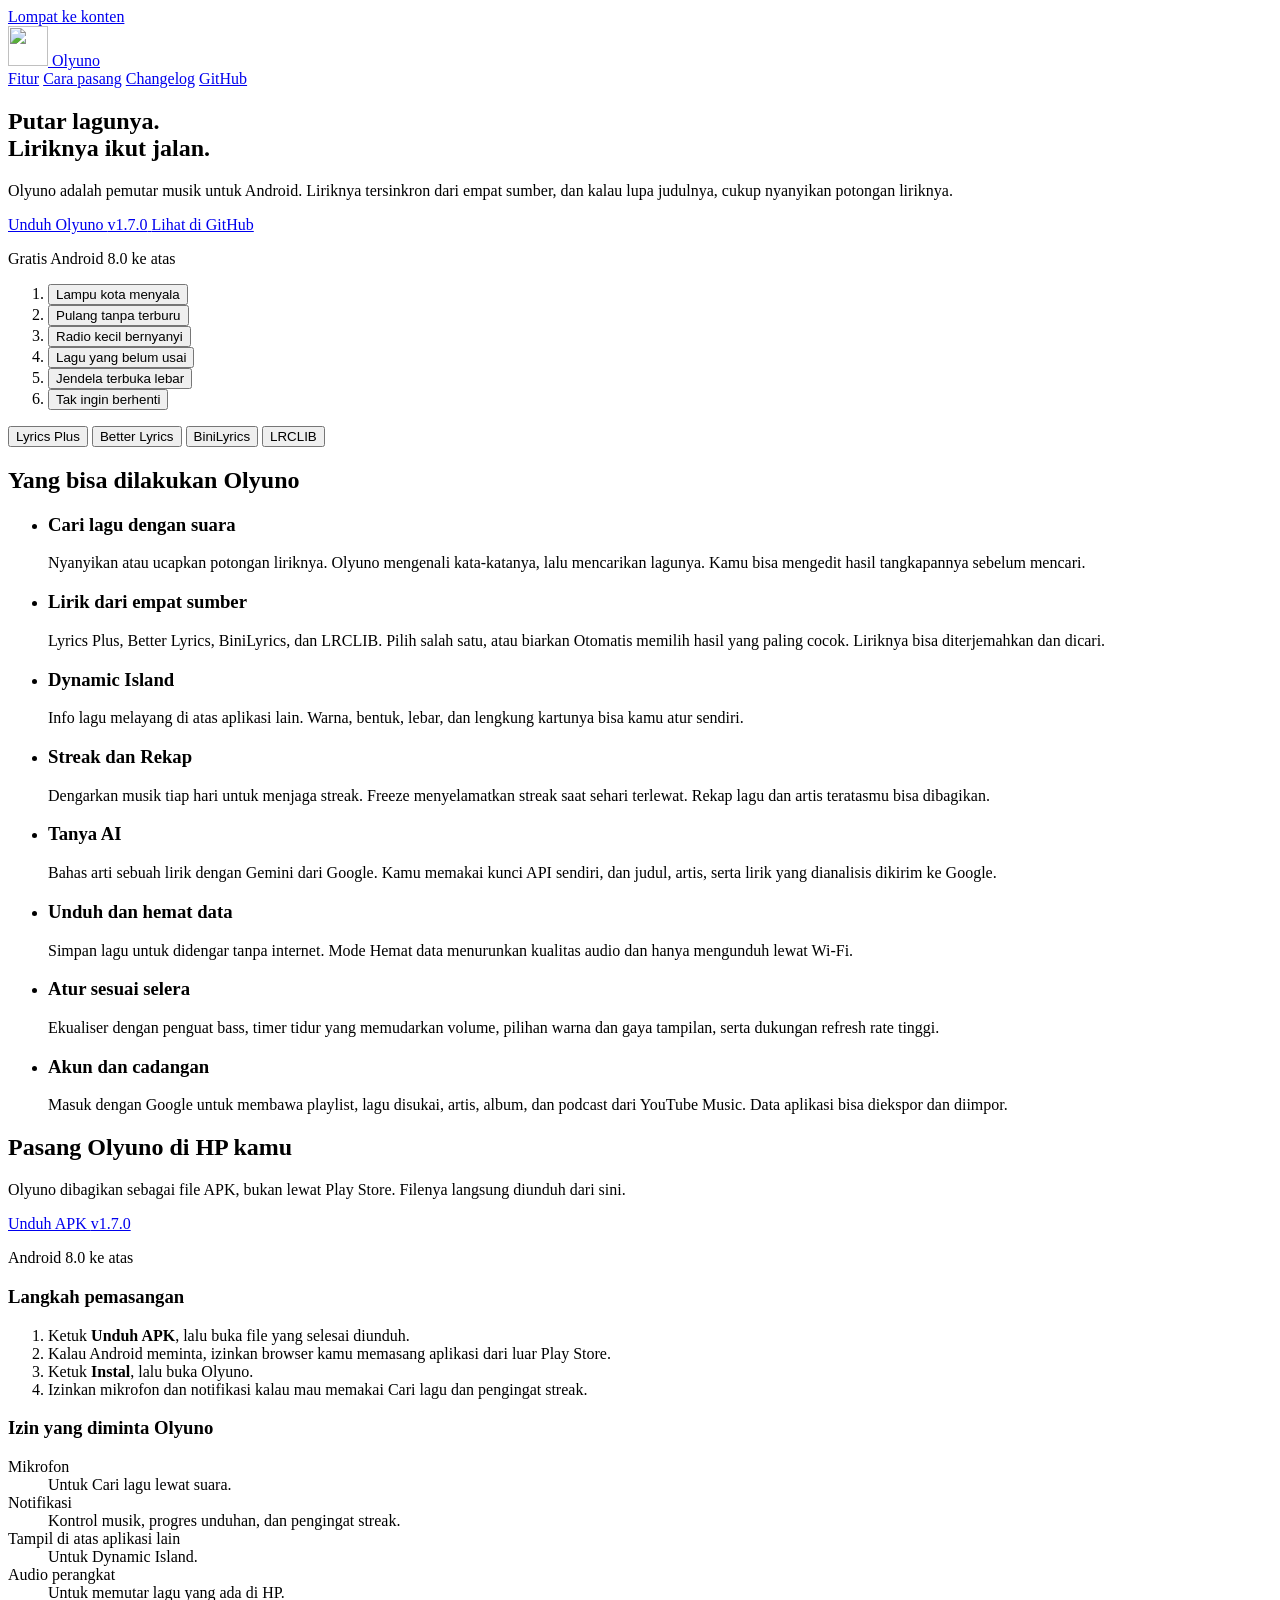
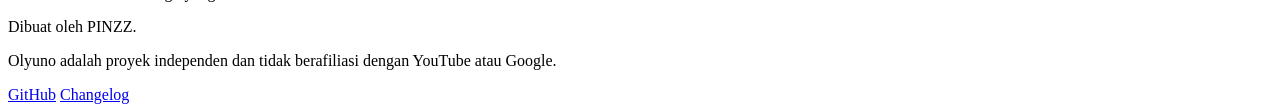
==== public/index.html @ b8ce4fb6 "Web Olyuno" ====
<!doctype html>
<html lang="id">
<head>
  <meta charset="utf-8">
  <meta name="viewport" content="width=device-width, initial-scale=1">
  <title>Olyuno – Pemutar musik Android dengan lirik tersinkron</title>
  <meta name="description" content="Olyuno adalah pemutar musik Android gratis dengan lirik tersinkron dari empat sumber, Cari lagu lewat suara, Dynamic Island, dan streak harian. Unduh APK-nya di sini.">
  <meta name="theme-color" content="#010D2D">
  <link rel="canonical" href="https://olyuno.my.id/">
  <link rel="icon" href="/favicon.ico" sizes="any">
  <link rel="icon" type="image/png" sizes="32x32" href="/assets/favicon-32.png">
  <link rel="apple-touch-icon" href="/assets/apple-touch-icon.png">

  <meta property="og:type" content="website">
  <meta property="og:site_name" content="Olyuno">
  <meta property="og:title" content="Olyuno – Putar lagunya, liriknya ikut jalan">
  <meta property="og:description" content="Pemutar musik Android gratis dengan lirik tersinkron dan Cari lagu lewat suara.">
  <meta property="og:url" content="https://olyuno.my.id/">
  <meta property="og:image" content="https://olyuno.my.id/assets/og.png">
  <meta name="twitter:card" content="summary_large_image">

  <link rel="preconnect" href="https://fonts.googleapis.com">
  <link rel="preconnect" href="https://fonts.gstatic.com" crossorigin>
  <link rel="stylesheet" href="https://fonts.googleapis.com/css2?family=Bricolage+Grotesque:opsz,wdth,wght@12..96,75..100,500..800&family=Schibsted+Grotesk:wght@400;500;600&display=swap">
  <link rel="stylesheet" href="/styles.css">
  <script src="/main.js" defer></script>
</head>
<body data-page="home">
  <a class="skip" href="#fitur">Lompat ke konten</a>

  <header class="top">
    <a class="brand" href="/" aria-label="Olyuno, beranda">
      <img src="/assets/logo.png" width="40" height="40" alt="">
      <span>Olyuno</span>
    </a>
    <nav aria-label="Utama">
      <a href="#fitur">Fitur</a>
      <a href="#unduh">Cara pasang</a>
      <a href="/changelog">Changelog</a>
      <a href="https://github.com/Alfin-Olyuno/olyuno" target="_blank" rel="noopener">GitHub</a>
    </nav>
  </header>

  <main>
    <section class="hero">
      <div class="hero-copy">
        <h1>Putar lagunya.<br>Liriknya ikut jalan.</h1>
        <p class="lede">Olyuno adalah pemutar musik untuk Android. Liriknya tersinkron dari empat sumber, dan kalau lupa judulnya, cukup nyanyikan potongan liriknya.</p>
        <div class="cta">
          <a class="btn btn-primary" href="/download" data-download>
            Unduh Olyuno
            <span class="chip" data-version>v1.7.0</span>
          </a>
          <a class="btn btn-ghost" href="https://github.com/Alfin-Olyuno/olyuno" target="_blank" rel="noopener">Lihat di GitHub</a>
        </div>
        <p class="meta">
          <span>Gratis</span>
          <span>Android 8.0 ke atas</span>
          <span data-size hidden></span>
        </p>
      </div>

      <div class="stage" data-stage>
        <div class="lyrics" aria-label="Contoh lirik tersinkron, lirik contoh buatan sendiri">
          <ol data-lines>
            <li><button type="button"><span>Lampu kota menyala</span></button></li>
            <li><button type="button"><span>Pulang tanpa terburu</span></button></li>
            <li><button type="button"><span>Radio kecil bernyanyi</span></button></li>
            <li><button type="button"><span>Lagu yang belum usai</span></button></li>
            <li><button type="button"><span>Jendela terbuka lebar</span></button></li>
            <li><button type="button"><span>Tak ingin berhenti</span></button></li>
          </ol>
        </div>
        <div class="stage-foot">
          <div class="eq" aria-hidden="true"><i></i><i></i><i></i></div>
          <div class="sources" role="group" aria-label="Pilih sumber lirik">
            <button type="button" aria-pressed="true">Lyrics Plus</button>
            <button type="button" aria-pressed="false">Better Lyrics</button>
            <button type="button" aria-pressed="false">BiniLyrics</button>
            <button type="button" aria-pressed="false">LRCLIB</button>
          </div>
        </div>
      </div>
    </section>

    <section class="features" id="fitur" aria-labelledby="fitur-h">
      <h2 id="fitur-h">Yang bisa dilakukan Olyuno</h2>
      <ul class="rows">
        <li>
          <h3>Cari lagu dengan suara</h3>
          <p>Nyanyikan atau ucapkan potongan liriknya. Olyuno mengenali kata-katanya, lalu mencarikan lagunya. Kamu bisa mengedit hasil tangkapannya sebelum mencari.</p>
        </li>
        <li>
          <h3>Lirik dari empat sumber</h3>
          <p>Lyrics Plus, Better Lyrics, BiniLyrics, dan LRCLIB. Pilih salah satu, atau biarkan Otomatis memilih hasil yang paling cocok. Liriknya bisa diterjemahkan dan dicari.</p>
        </li>
        <li>
          <h3>Dynamic Island</h3>
          <p>Info lagu melayang di atas aplikasi lain. Warna, bentuk, lebar, dan lengkung kartunya bisa kamu atur sendiri.</p>
        </li>
        <li>
          <h3>Streak dan Rekap</h3>
          <p>Dengarkan musik tiap hari untuk menjaga streak. Freeze menyelamatkan streak saat sehari terlewat. Rekap lagu dan artis teratasmu bisa dibagikan.</p>
        </li>
        <li>
          <h3>Tanya AI</h3>
          <p>Bahas arti sebuah lirik dengan Gemini dari Google. Kamu memakai kunci API sendiri, dan judul, artis, serta lirik yang dianalisis dikirim ke Google.</p>
        </li>
        <li>
          <h3>Unduh dan hemat data</h3>
          <p>Simpan lagu untuk didengar tanpa internet. Mode Hemat data menurunkan kualitas audio dan hanya mengunduh lewat Wi-Fi.</p>
        </li>
        <li>
          <h3>Atur sesuai selera</h3>
          <p>Ekualiser dengan penguat bass, timer tidur yang memudarkan volume, pilihan warna dan gaya tampilan, serta dukungan refresh rate tinggi.</p>
        </li>
        <li>
          <h3>Akun dan cadangan</h3>
          <p>Masuk dengan Google untuk membawa playlist, lagu disukai, artis, album, dan podcast dari YouTube Music. Data aplikasi bisa diekspor dan diimpor.</p>
        </li>
      </ul>
    </section>

    <section class="install" id="unduh" aria-labelledby="unduh-h">
      <div class="install-inner">
        <div class="install-main">
          <h2 id="unduh-h">Pasang Olyuno di HP kamu</h2>
          <p>Olyuno dibagikan sebagai file APK, bukan lewat Play Store. Filenya langsung diunduh dari sini.</p>
          <a class="btn btn-solid" href="/download" data-download>
            Unduh APK
            <span class="chip" data-version>v1.7.0</span>
          </a>
          <p class="meta meta-dark">
            <span>Android 8.0 ke atas</span>
            <span data-size hidden></span>
          </p>
        </div>

        <div class="install-side">
          <h3>Langkah pemasangan</h3>
          <ol class="steps">
            <li>Ketuk <strong>Unduh APK</strong>, lalu buka file yang selesai diunduh.</li>
            <li>Kalau Android meminta, izinkan browser kamu memasang aplikasi dari luar Play Store.</li>
            <li>Ketuk <strong>Instal</strong>, lalu buka Olyuno.</li>
            <li>Izinkan mikrofon dan notifikasi kalau mau memakai Cari lagu dan pengingat streak.</li>
          </ol>

          <h3>Izin yang diminta Olyuno</h3>
          <dl class="perms">
            <dt>Mikrofon</dt><dd>Untuk Cari lagu lewat suara.</dd>
            <dt>Notifikasi</dt><dd>Kontrol musik, progres unduhan, dan pengingat streak.</dd>
            <dt>Tampil di atas aplikasi lain</dt><dd>Untuk Dynamic Island.</dd>
            <dt>Audio perangkat</dt><dd>Untuk memutar lagu yang ada di HP.</dd>
          </dl>
        </div>
      </div>
    </section>
  </main>

  <footer class="foot">
    <div class="foot-inner">
      <p>Dibuat oleh PINZZ.</p>
      <p class="fine">Olyuno adalah proyek independen dan tidak berafiliasi dengan YouTube atau Google.</p>
      <nav aria-label="Footer">
        <a href="https://github.com/Alfin-Olyuno/olyuno" target="_blank" rel="noopener">GitHub</a>
        <a href="/changelog">Changelog</a>
      </nav>
    </div>
  </footer>
</body>
</html>
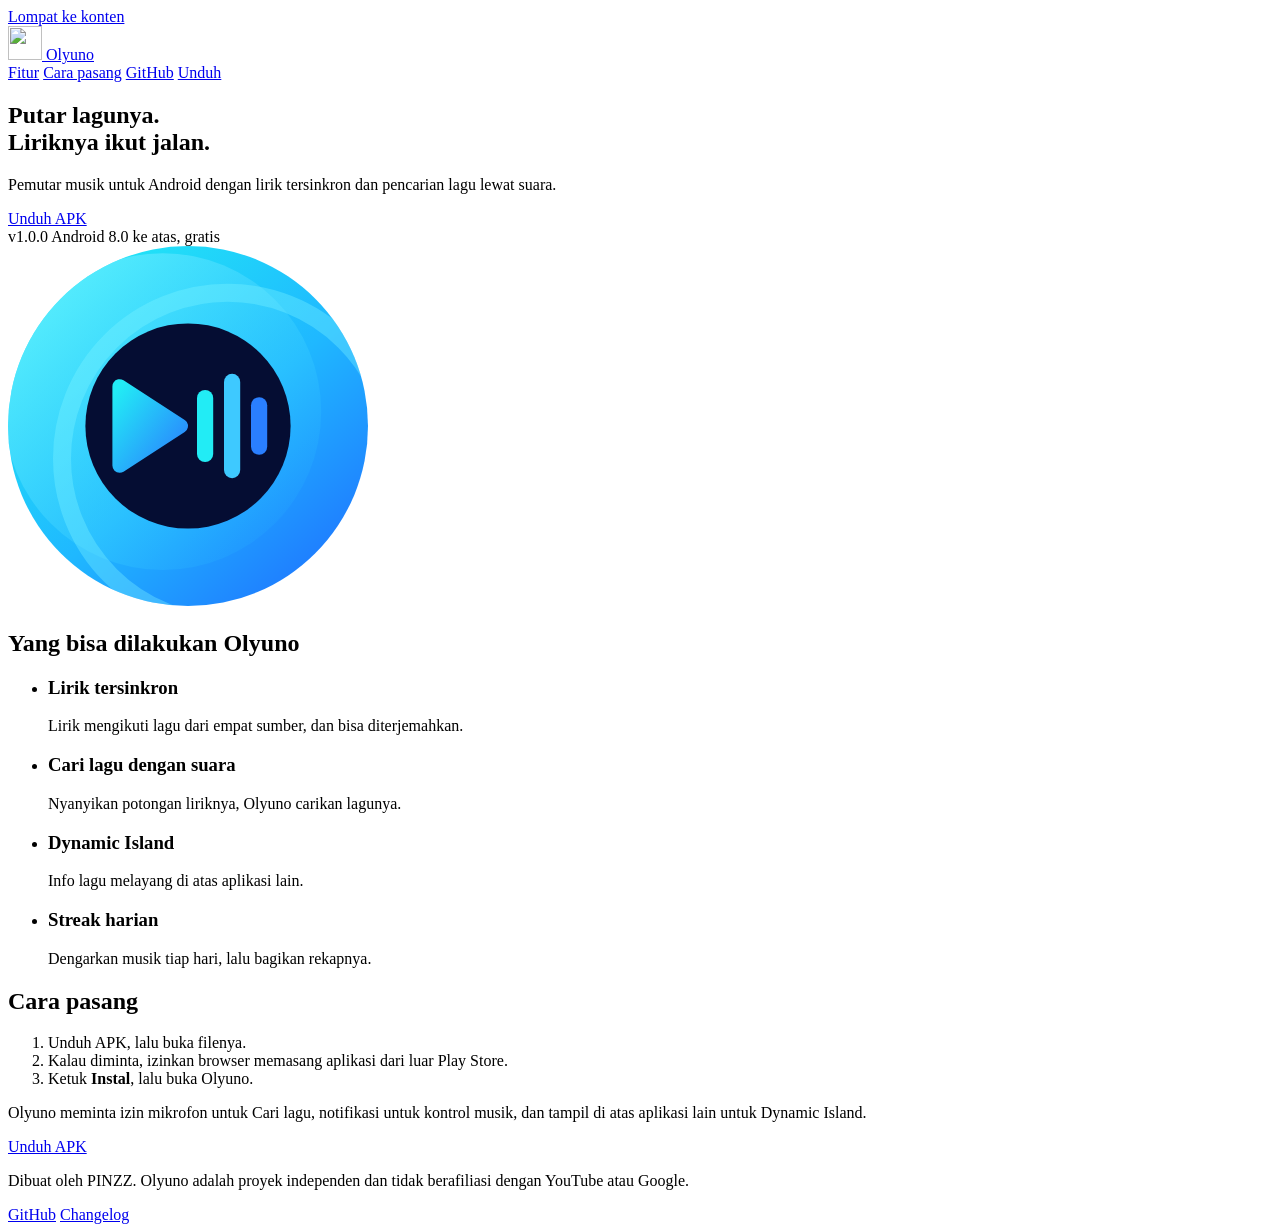
==== commit f30ddaf7: "Desain baru, v1.0.0" ====
--- a/public/index.html
+++ b/public/index.html
@@ -4,7 +4,7 @@
   <meta charset="utf-8">
   <meta name="viewport" content="width=device-width, initial-scale=1">
   <title>Olyuno – Pemutar musik Android dengan lirik tersinkron</title>
-  <meta name="description" content="Olyuno adalah pemutar musik Android gratis dengan lirik tersinkron dari empat sumber, Cari lagu lewat suara, Dynamic Island, dan streak harian. Unduh APK-nya di sini.">
+  <meta name="description" content="Olyuno adalah pemutar musik Android gratis dengan lirik tersinkron dan Cari lagu lewat suara. Unduh APK-nya di sini.">
   <meta name="theme-color" content="#010D2D">
   <link rel="canonical" href="https://olyuno.my.id/">
   <link rel="icon" href="/favicon.ico" sizes="any">
@@ -28,16 +28,16 @@
 <body data-page="home">
   <a class="skip" href="#fitur">Lompat ke konten</a>
 
-  <header class="top">
+  <header class="top glass">
     <a class="brand" href="/" aria-label="Olyuno, beranda">
-      <img src="/assets/logo.png" width="40" height="40" alt="">
+      <img src="/assets/logo.png" width="34" height="34" alt="">
       <span>Olyuno</span>
     </a>
     <nav aria-label="Utama">
-      <a href="#fitur">Fitur</a>
-      <a href="#unduh">Cara pasang</a>
-      <a href="/changelog">Changelog</a>
-      <a href="https://github.com/Alfin-Olyuno/olyuno" target="_blank" rel="noopener">GitHub</a>
+      <a class="nav-link" href="#fitur">Fitur</a>
+      <a class="nav-link" href="#pasang">Cara pasang</a>
+      <a class="nav-link" href="https://github.com/Alfin-Olyuno/olyuno" target="_blank" rel="noopener">GitHub</a>
+      <a class="nav-cta" href="/download" data-download>Unduh</a>
     </nav>
   </header>
 
@@ -45,127 +45,94 @@
     <section class="hero">
       <div class="hero-copy">
         <h1>Putar lagunya.<br>Liriknya ikut jalan.</h1>
-        <p class="lede">Olyuno adalah pemutar musik untuk Android. Liriknya tersinkron dari empat sumber, dan kalau lupa judulnya, cukup nyanyikan potongan liriknya.</p>
-        <div class="cta">
-          <a class="btn btn-primary" href="/download" data-download>
-            Unduh Olyuno
-            <span class="chip" data-version>v1.7.0</span>
-          </a>
-          <a class="btn btn-ghost" href="https://github.com/Alfin-Olyuno/olyuno" target="_blank" rel="noopener">Lihat di GitHub</a>
+        <p class="lede">Pemutar musik untuk Android dengan lirik tersinkron dan pencarian lagu lewat suara.</p>
+
+        <div class="getbar glass">
+          <a class="btn" href="/download" data-download>Unduh APK</a>
+          <div class="getinfo">
+            <span data-version>v1.0.0</span>
+            <span>Android 8.0 ke atas, gratis</span>
+            <span data-size hidden></span>
+          </div>
         </div>
-        <p class="meta">
-          <span>Gratis</span>
-          <span>Android 8.0 ke atas</span>
-          <span data-size hidden></span>
-        </p>
       </div>
 
-      <div class="stage" data-stage>
-        <div class="lyrics" aria-label="Contoh lirik tersinkron, lirik contoh buatan sendiri">
-          <ol data-lines>
-            <li><button type="button"><span>Lampu kota menyala</span></button></li>
-            <li><button type="button"><span>Pulang tanpa terburu</span></button></li>
-            <li><button type="button"><span>Radio kecil bernyanyi</span></button></li>
-            <li><button type="button"><span>Lagu yang belum usai</span></button></li>
-            <li><button type="button"><span>Jendela terbuka lebar</span></button></li>
-            <li><button type="button"><span>Tak ingin berhenti</span></button></li>
-          </ol>
-        </div>
-        <div class="stage-foot">
-          <div class="eq" aria-hidden="true"><i></i><i></i><i></i></div>
-          <div class="sources" role="group" aria-label="Pilih sumber lirik">
-            <button type="button" aria-pressed="true">Lyrics Plus</button>
-            <button type="button" aria-pressed="false">Better Lyrics</button>
-            <button type="button" aria-pressed="false">BiniLyrics</button>
-            <button type="button" aria-pressed="false">LRCLIB</button>
-          </div>
-        </div>
+      <div class="hero-mark" aria-hidden="true">
+        <svg class="mark" viewBox="0 0 200 200" width="360" height="360" focusable="false">
+          <defs>
+            <linearGradient id="ring" x1="0.1" y1="0.05" x2="0.9" y2="0.95">
+              <stop offset="0" stop-color="#22ecf5"/>
+              <stop offset="0.55" stop-color="#1fb8ff"/>
+              <stop offset="1" stop-color="#1f74ff"/>
+            </linearGradient>
+            <linearGradient id="swirl" x1="0" y1="0" x2="1" y2="1">
+              <stop offset="0" stop-color="#6ff6ff" stop-opacity="0.9"/>
+              <stop offset="1" stop-color="#1fb8ff" stop-opacity="0"/>
+            </linearGradient>
+            <linearGradient id="glyph" x1="0" y1="0" x2="1" y2="1">
+              <stop offset="0" stop-color="#22ecf5"/>
+              <stop offset="1" stop-color="#2a7fff"/>
+            </linearGradient>
+            <clipPath id="disc"><circle cx="100" cy="100" r="100"/></clipPath>
+          </defs>
+          <circle cx="100" cy="100" r="100" fill="url(#ring)"/>
+          <g clip-path="url(#disc)">
+            <circle cx="86" cy="92" r="88" fill="url(#swirl)"/>
+            <circle cx="122" cy="118" r="92" fill="none" stroke="#7ff3ff" stroke-opacity="0.35" stroke-width="10"/>
+          </g>
+          <circle cx="100" cy="100" r="57" fill="#050d33"/>
+          <g transform="translate(-8 0)">
+            <path d="M70 78 L70 122 L104 100 Z" fill="url(#glyph)" stroke="url(#glyph)" stroke-width="8" stroke-linejoin="round"/>
+            <rect class="bar b1" x="113" y="80" width="9" height="40" rx="4.5" fill="#22ecf5"/>
+            <rect class="bar b2" x="128" y="71" width="9" height="58" rx="4.5" fill="#3ec9ff"/>
+            <rect class="bar b3" x="143" y="84" width="9" height="32" rx="4.5" fill="#2a7fff"/>
+          </g>
+        </svg>
       </div>
     </section>
 
     <section class="features" id="fitur" aria-labelledby="fitur-h">
       <h2 id="fitur-h">Yang bisa dilakukan Olyuno</h2>
-      <ul class="rows">
+      <ul class="feat">
+        <li>
+          <h3>Lirik tersinkron</h3>
+          <p>Lirik mengikuti lagu dari empat sumber, dan bisa diterjemahkan.</p>
+        </li>
         <li>
           <h3>Cari lagu dengan suara</h3>
-          <p>Nyanyikan atau ucapkan potongan liriknya. Olyuno mengenali kata-katanya, lalu mencarikan lagunya. Kamu bisa mengedit hasil tangkapannya sebelum mencari.</p>
-        </li>
-        <li>
-          <h3>Lirik dari empat sumber</h3>
-          <p>Lyrics Plus, Better Lyrics, BiniLyrics, dan LRCLIB. Pilih salah satu, atau biarkan Otomatis memilih hasil yang paling cocok. Liriknya bisa diterjemahkan dan dicari.</p>
+          <p>Nyanyikan potongan liriknya, Olyuno carikan lagunya.</p>
         </li>
         <li>
           <h3>Dynamic Island</h3>
-          <p>Info lagu melayang di atas aplikasi lain. Warna, bentuk, lebar, dan lengkung kartunya bisa kamu atur sendiri.</p>
+          <p>Info lagu melayang di atas aplikasi lain.</p>
         </li>
         <li>
-          <h3>Streak dan Rekap</h3>
-          <p>Dengarkan musik tiap hari untuk menjaga streak. Freeze menyelamatkan streak saat sehari terlewat. Rekap lagu dan artis teratasmu bisa dibagikan.</p>
-        </li>
-        <li>
-          <h3>Tanya AI</h3>
-          <p>Bahas arti sebuah lirik dengan Gemini dari Google. Kamu memakai kunci API sendiri, dan judul, artis, serta lirik yang dianalisis dikirim ke Google.</p>
-        </li>
-        <li>
-          <h3>Unduh dan hemat data</h3>
-          <p>Simpan lagu untuk didengar tanpa internet. Mode Hemat data menurunkan kualitas audio dan hanya mengunduh lewat Wi-Fi.</p>
-        </li>
-        <li>
-          <h3>Atur sesuai selera</h3>
-          <p>Ekualiser dengan penguat bass, timer tidur yang memudarkan volume, pilihan warna dan gaya tampilan, serta dukungan refresh rate tinggi.</p>
-        </li>
-        <li>
-          <h3>Akun dan cadangan</h3>
-          <p>Masuk dengan Google untuk membawa playlist, lagu disukai, artis, album, dan podcast dari YouTube Music. Data aplikasi bisa diekspor dan diimpor.</p>
+          <h3>Streak harian</h3>
+          <p>Dengarkan musik tiap hari, lalu bagikan rekapnya.</p>
         </li>
       </ul>
     </section>
 
-    <section class="install" id="unduh" aria-labelledby="unduh-h">
-      <div class="install-inner">
-        <div class="install-main">
-          <h2 id="unduh-h">Pasang Olyuno di HP kamu</h2>
-          <p>Olyuno dibagikan sebagai file APK, bukan lewat Play Store. Filenya langsung diunduh dari sini.</p>
-          <a class="btn btn-solid" href="/download" data-download>
-            Unduh APK
-            <span class="chip" data-version>v1.7.0</span>
-          </a>
-          <p class="meta meta-dark">
-            <span>Android 8.0 ke atas</span>
-            <span data-size hidden></span>
-          </p>
-        </div>
-
-        <div class="install-side">
-          <h3>Langkah pemasangan</h3>
-          <ol class="steps">
-            <li>Ketuk <strong>Unduh APK</strong>, lalu buka file yang selesai diunduh.</li>
-            <li>Kalau Android meminta, izinkan browser kamu memasang aplikasi dari luar Play Store.</li>
-            <li>Ketuk <strong>Instal</strong>, lalu buka Olyuno.</li>
-            <li>Izinkan mikrofon dan notifikasi kalau mau memakai Cari lagu dan pengingat streak.</li>
-          </ol>
-
-          <h3>Izin yang diminta Olyuno</h3>
-          <dl class="perms">
-            <dt>Mikrofon</dt><dd>Untuk Cari lagu lewat suara.</dd>
-            <dt>Notifikasi</dt><dd>Kontrol musik, progres unduhan, dan pengingat streak.</dd>
-            <dt>Tampil di atas aplikasi lain</dt><dd>Untuk Dynamic Island.</dd>
-            <dt>Audio perangkat</dt><dd>Untuk memutar lagu yang ada di HP.</dd>
-          </dl>
-        </div>
+    <section class="install" id="pasang" aria-labelledby="pasang-h">
+      <div class="install-panel glass">
+        <h2 id="pasang-h">Cara pasang</h2>
+        <ol class="steps">
+          <li>Unduh APK, lalu buka filenya.</li>
+          <li>Kalau diminta, izinkan browser memasang aplikasi dari luar Play Store.</li>
+          <li>Ketuk <strong>Instal</strong>, lalu buka Olyuno.</li>
+        </ol>
+        <p class="note">Olyuno meminta izin mikrofon untuk Cari lagu, notifikasi untuk kontrol musik, dan tampil di atas aplikasi lain untuk Dynamic Island.</p>
+        <a class="btn" href="/download" data-download>Unduh APK</a>
       </div>
     </section>
   </main>
 
   <footer class="foot">
-    <div class="foot-inner">
-      <p>Dibuat oleh PINZZ.</p>
-      <p class="fine">Olyuno adalah proyek independen dan tidak berafiliasi dengan YouTube atau Google.</p>
-      <nav aria-label="Footer">
-        <a href="https://github.com/Alfin-Olyuno/olyuno" target="_blank" rel="noopener">GitHub</a>
-        <a href="/changelog">Changelog</a>
-      </nav>
-    </div>
+    <p>Dibuat oleh PINZZ. Olyuno adalah proyek independen dan tidak berafiliasi dengan YouTube atau Google.</p>
+    <nav aria-label="Footer">
+      <a href="https://github.com/Alfin-Olyuno/olyuno" target="_blank" rel="noopener">GitHub</a>
+      <a href="/changelog">Changelog</a>
+    </nav>
   </footer>
 </body>
 </html>
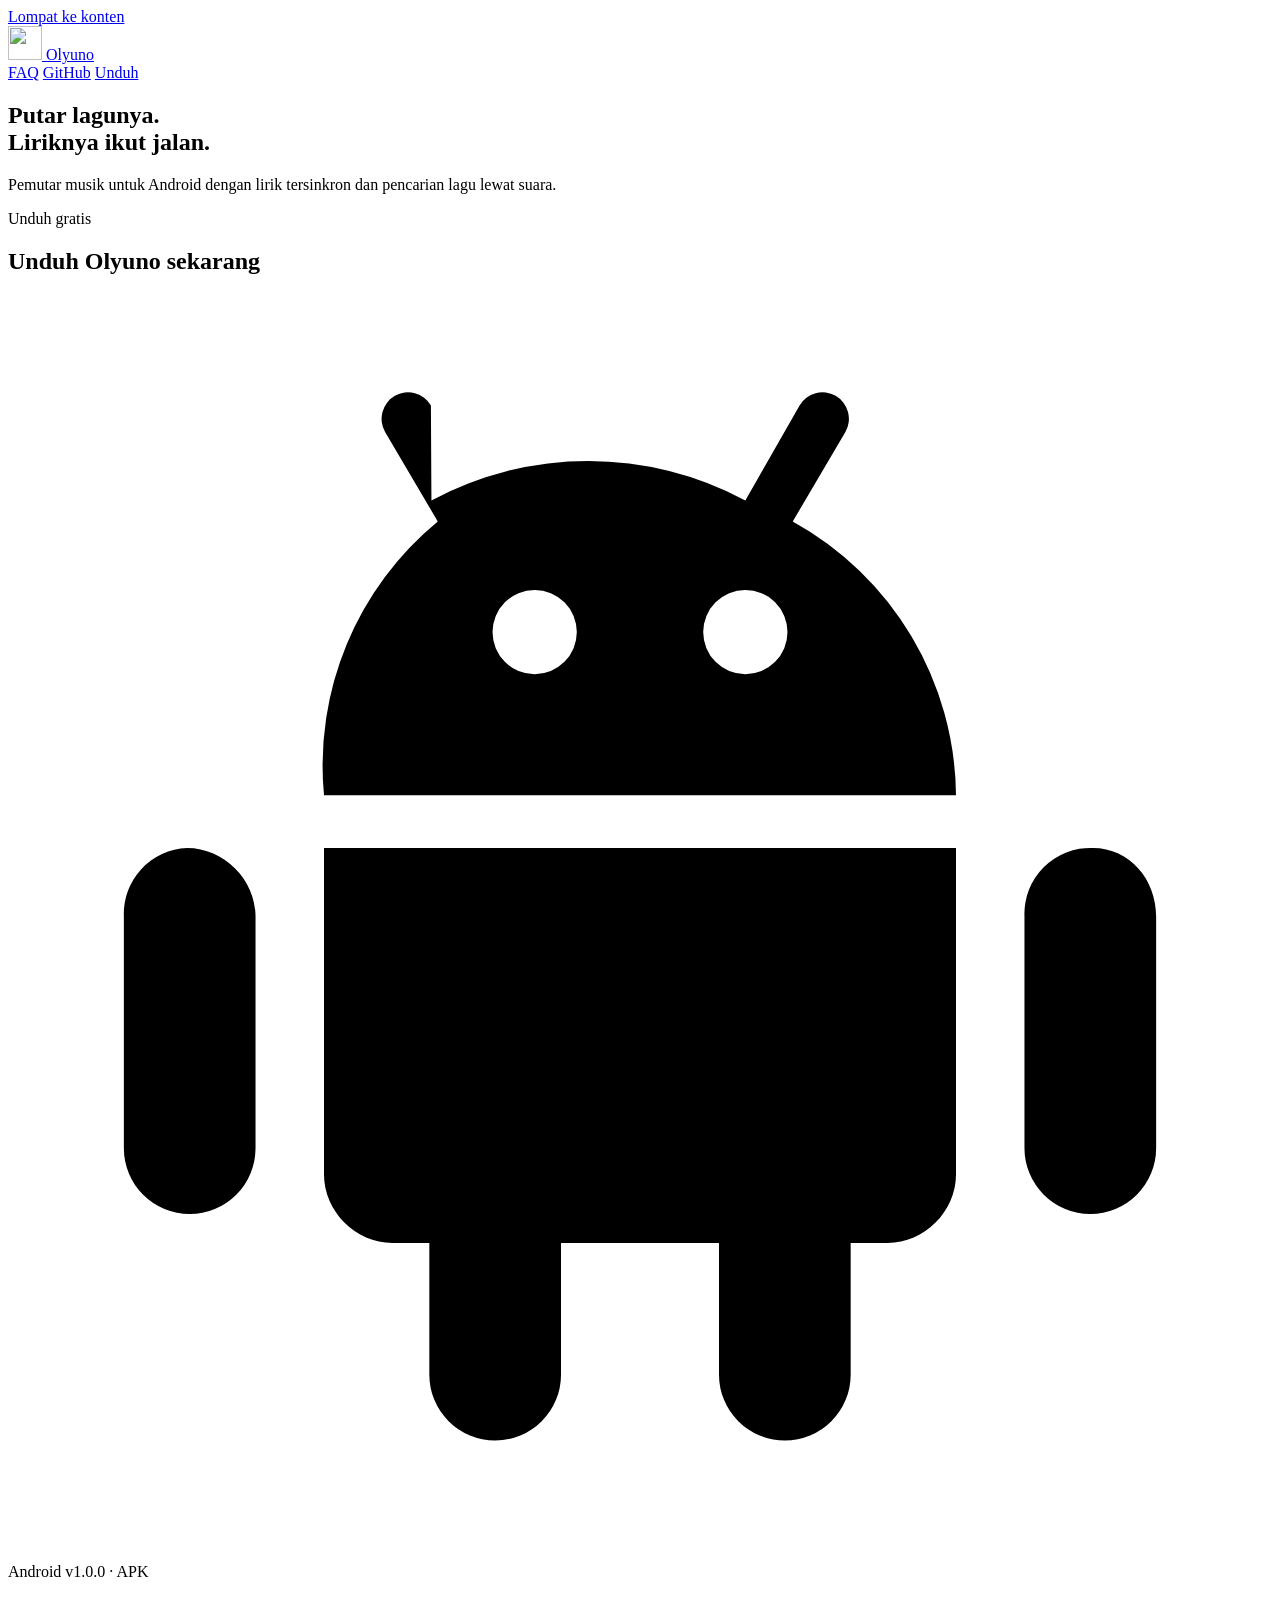
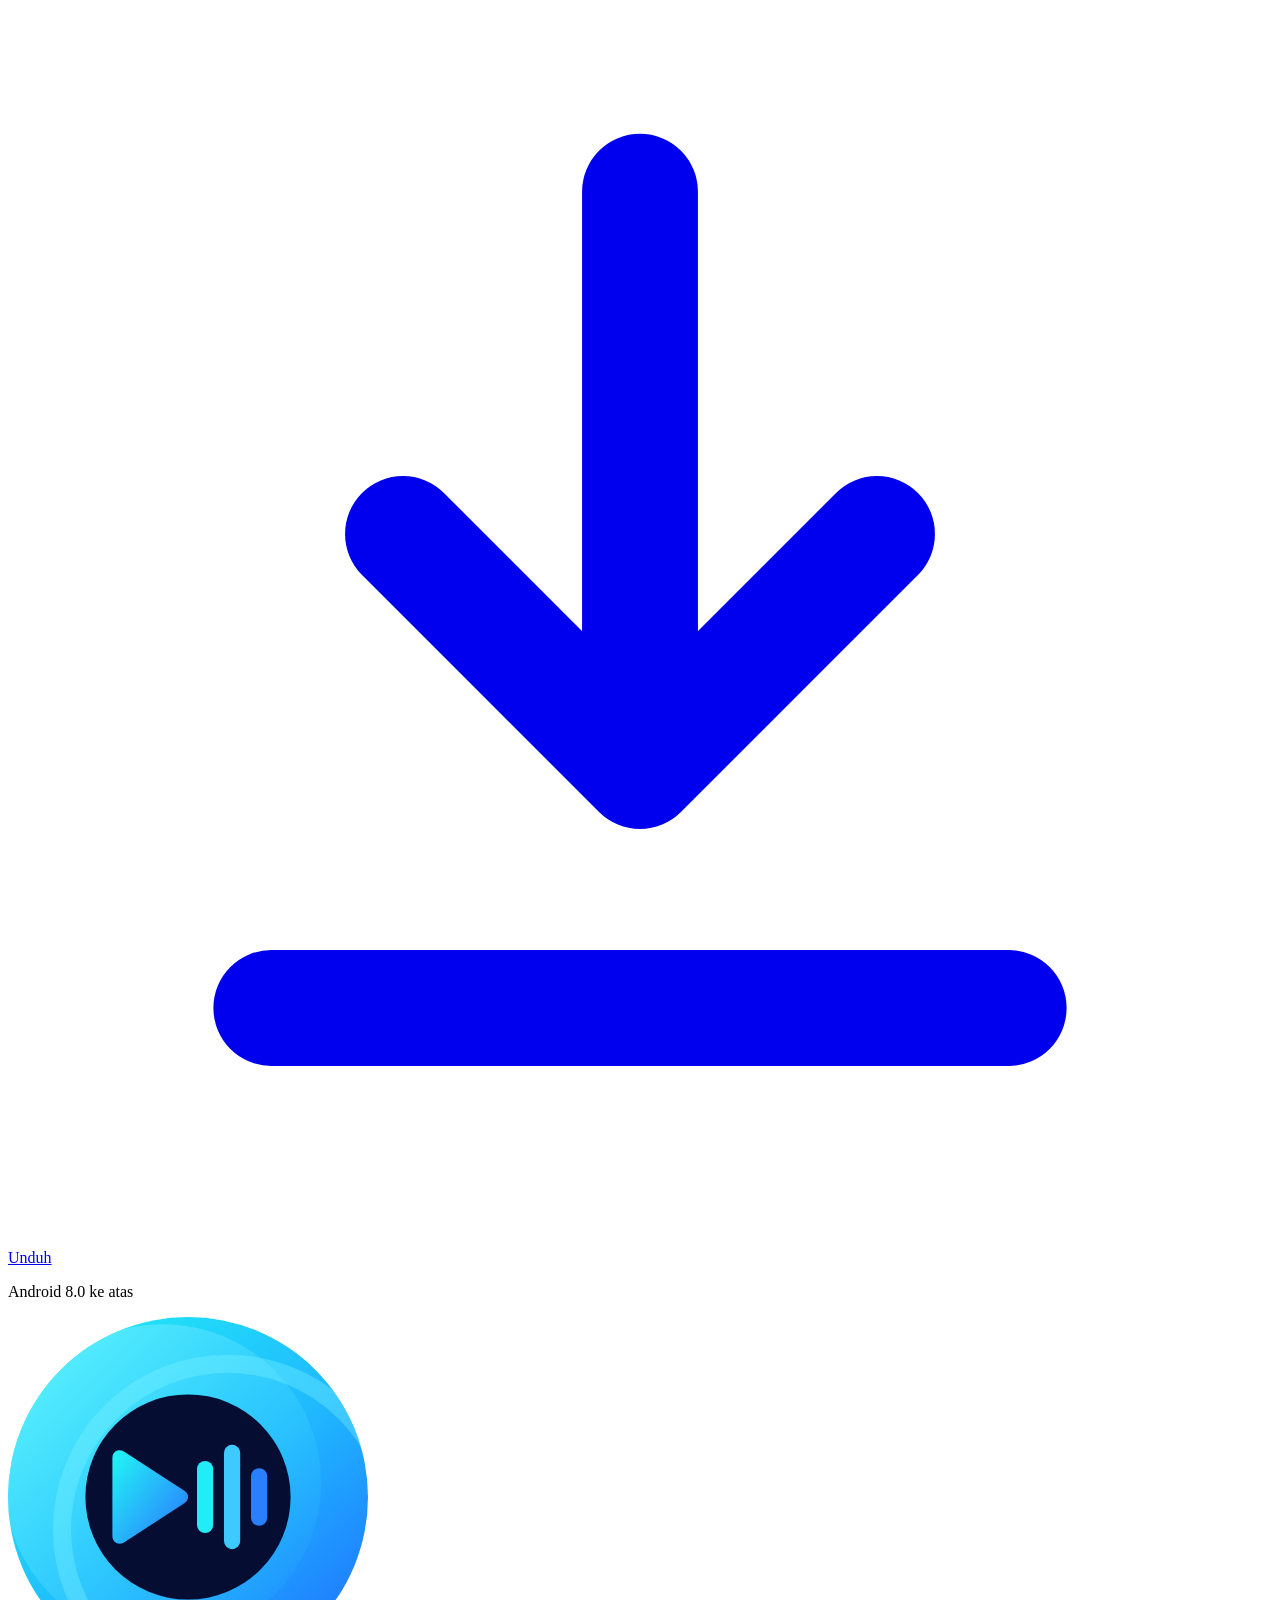
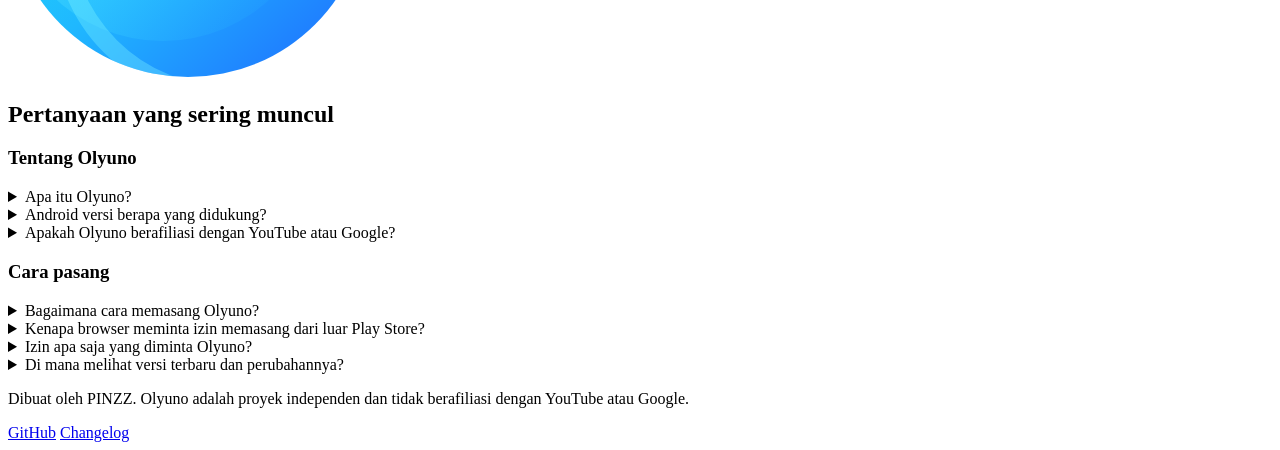
==== commit 8acd83ce: "Ubah FAQ dan kartu unduh" ====
--- a/public/index.html
+++ b/public/index.html
@@ -4,7 +4,7 @@
   <meta charset="utf-8">
   <meta name="viewport" content="width=device-width, initial-scale=1">
   <title>Olyuno – Pemutar musik Android dengan lirik tersinkron</title>
-  <meta name="description" content="Olyuno adalah pemutar musik Android gratis dengan lirik tersinkron dan Cari lagu lewat suara. Unduh APK-nya di sini.">
+  <meta name="description" content="Olyuno adalah pemutar musik Android gratis dengan lirik tersinkron dan cari lagu lewat suara. Unduh APK-nya di sini.">
   <meta name="theme-color" content="#010D2D">
   <link rel="canonical" href="https://olyuno.my.id/">
   <link rel="icon" href="/favicon.ico" sizes="any">
@@ -14,7 +14,7 @@
   <meta property="og:type" content="website">
   <meta property="og:site_name" content="Olyuno">
   <meta property="og:title" content="Olyuno – Putar lagunya, liriknya ikut jalan">
-  <meta property="og:description" content="Pemutar musik Android gratis dengan lirik tersinkron dan Cari lagu lewat suara.">
+  <meta property="og:description" content="Pemutar musik Android gratis dengan lirik tersinkron dan cari lagu lewat suara.">
   <meta property="og:url" content="https://olyuno.my.id/">
   <meta property="og:image" content="https://olyuno.my.id/assets/og.png">
   <meta name="twitter:card" content="summary_large_image">
@@ -26,7 +26,7 @@
   <script src="/main.js" defer></script>
 </head>
 <body data-page="home">
-  <a class="skip" href="#fitur">Lompat ke konten</a>
+  <a class="skip" href="#faq">Lompat ke konten</a>
 
   <header class="top glass">
     <a class="brand" href="/" aria-label="Olyuno, beranda">
@@ -34,8 +34,7 @@
       <span>Olyuno</span>
     </a>
     <nav aria-label="Utama">
-      <a class="nav-link" href="#fitur">Fitur</a>
-      <a class="nav-link" href="#pasang">Cara pasang</a>
+      <a class="nav-link" href="#faq">FAQ</a>
       <a class="nav-link" href="https://github.com/Alfin-Olyuno/olyuno" target="_blank" rel="noopener">GitHub</a>
       <a class="nav-cta" href="/download" data-download>Unduh</a>
     </nav>
@@ -47,13 +46,23 @@
         <h1>Putar lagunya.<br>Liriknya ikut jalan.</h1>
         <p class="lede">Pemutar musik untuk Android dengan lirik tersinkron dan pencarian lagu lewat suara.</p>
 
-        <div class="getbar glass">
-          <a class="btn" href="/download" data-download>Unduh APK</a>
-          <div class="getinfo">
-            <span data-version>v1.0.0</span>
-            <span>Android 8.0 ke atas, gratis</span>
-            <span data-size hidden></span>
+        <div class="dlcard">
+          <p class="dl-eyebrow">Unduh gratis</p>
+          <h2 class="dl-title">Unduh Olyuno sekarang</h2>
+          <div class="dl-row">
+            <div class="dl-ico" aria-hidden="true">
+              <svg viewBox="0 0 24 24" focusable="false"><path fill="currentColor" d="M6 9.5h12a6 6 0 0 0-3.1-5.2l1-1.7a.5.5 0 1 0-.87-.5l-1.03 1.8a6.3 6.3 0 0 0-5.96 0L8.03 2.1a.5.5 0 1 0-.87.5l1 1.7A6 6 0 0 0 6 9.5Zm4-2.3a.8.8 0 1 1 0-1.6.8.8 0 0 1 0 1.6Zm4 0a.8.8 0 1 1 0-1.6.8.8 0 0 1 0 1.6ZM6 10.5v6.2c0 .7.6 1.3 1.3 1.3H8v2.5a1.25 1.25 0 0 0 2.5 0V18h3v2.5a1.25 1.25 0 0 0 2.5 0V18h.7c.7 0 1.3-.6 1.3-1.3v-6.2H6Zm-2.6 0A1.25 1.25 0 0 0 2.2 11.8v4.4a1.25 1.25 0 0 0 2.5 0v-4.4c0-.7-.6-1.3-1.3-1.3Zm17.2 0a1.25 1.25 0 0 0-1.3 1.3v4.4a1.25 1.25 0 0 0 2.5 0v-4.4c0-.7-.5-1.3-1.2-1.3Z"/></svg>
+            </div>
+            <div class="dl-info">
+              <span class="dl-os">Android</span>
+              <span class="dl-meta"><span data-version>v1.0.0</span> · APK</span>
+            </div>
+            <a class="dl-btn" href="/download" data-download>
+              <svg viewBox="0 0 24 24" aria-hidden="true" focusable="false"><path d="M12 4v11m0 0l-4.5-4.5M12 15l4.5-4.5M5 19.5h14" fill="none" stroke="currentColor" stroke-width="2.2" stroke-linecap="round" stroke-linejoin="round"/></svg>
+              Unduh
+            </a>
           </div>
+          <p class="dl-foot">Android 8.0 ke atas<span data-size hidden></span></p>
         </div>
       </div>
 
@@ -91,38 +100,47 @@
       </div>
     </section>
 
-    <section class="features" id="fitur" aria-labelledby="fitur-h">
-      <h2 id="fitur-h">Yang bisa dilakukan Olyuno</h2>
-      <ul class="feat">
-        <li>
-          <h3>Lirik tersinkron</h3>
-          <p>Lirik mengikuti lagu dari empat sumber, dan bisa diterjemahkan.</p>
-        </li>
-        <li>
-          <h3>Cari lagu dengan suara</h3>
-          <p>Nyanyikan potongan liriknya, Olyuno carikan lagunya.</p>
-        </li>
-        <li>
-          <h3>Dynamic Island</h3>
-          <p>Info lagu melayang di atas aplikasi lain.</p>
-        </li>
-        <li>
-          <h3>Streak harian</h3>
-          <p>Dengarkan musik tiap hari, lalu bagikan rekapnya.</p>
-        </li>
-      </ul>
-    </section>
+    <section class="faq" id="faq" aria-labelledby="faq-h">
+      <h2 id="faq-h">Pertanyaan yang sering muncul</h2>
 
-    <section class="install" id="pasang" aria-labelledby="pasang-h">
-      <div class="install-panel glass">
-        <h2 id="pasang-h">Cara pasang</h2>
-        <ol class="steps">
-          <li>Unduh APK, lalu buka filenya.</li>
-          <li>Kalau diminta, izinkan browser memasang aplikasi dari luar Play Store.</li>
-          <li>Ketuk <strong>Instal</strong>, lalu buka Olyuno.</li>
-        </ol>
-        <p class="note">Olyuno meminta izin mikrofon untuk Cari lagu, notifikasi untuk kontrol musik, dan tampil di atas aplikasi lain untuk Dynamic Island.</p>
-        <a class="btn" href="/download" data-download>Unduh APK</a>
+      <h3 class="faq-group">Tentang Olyuno</h3>
+      <div class="faq-list">
+        <details>
+          <summary>Apa itu Olyuno?</summary>
+          <p>Pemutar musik untuk Android dengan lirik tersinkron dan pencarian lagu lewat suara. Gratis dan tanpa iklan.</p>
+        </details>
+        <details>
+          <summary>Android versi berapa yang didukung?</summary>
+          <p>Android 8.0 ke atas.</p>
+        </details>
+        <details>
+          <summary>Apakah Olyuno berafiliasi dengan YouTube atau Google?</summary>
+          <p>Tidak. Olyuno dibuat oleh PINZZ sebagai proyek independen.</p>
+        </details>
+      </div>
+
+      <h3 class="faq-group" id="cara-pasang">Cara pasang</h3>
+      <div class="faq-list">
+        <details>
+          <summary>Bagaimana cara memasang Olyuno?</summary>
+          <ol class="steps">
+            <li>Unduh APK, lalu buka filenya.</li>
+            <li>Kalau diminta, izinkan browser memasang aplikasi dari luar Play Store.</li>
+            <li>Ketuk <strong>Instal</strong>, lalu buka Olyuno.</li>
+          </ol>
+        </details>
+        <details>
+          <summary>Kenapa browser meminta izin memasang dari luar Play Store?</summary>
+          <p>Karena Olyuno dibagikan sebagai file APK dari situs ini, bukan lewat Play Store. Android meminta izin itu untuk aplikasi apa pun yang dipasang dengan cara ini.</p>
+        </details>
+        <details>
+          <summary>Izin apa saja yang diminta Olyuno?</summary>
+          <p>Mikrofon untuk cari lagu, notifikasi untuk kontrol musik, dan tampil di atas aplikasi lain untuk Dynamic Island.</p>
+        </details>
+        <details>
+          <summary>Di mana melihat versi terbaru dan perubahannya?</summary>
+          <p>Versi terbaru tertera di kartu unduh, dan daftar perubahannya ada di halaman <a href="/changelog">Changelog</a>.</p>
+        </details>
       </div>
     </section>
   </main>
